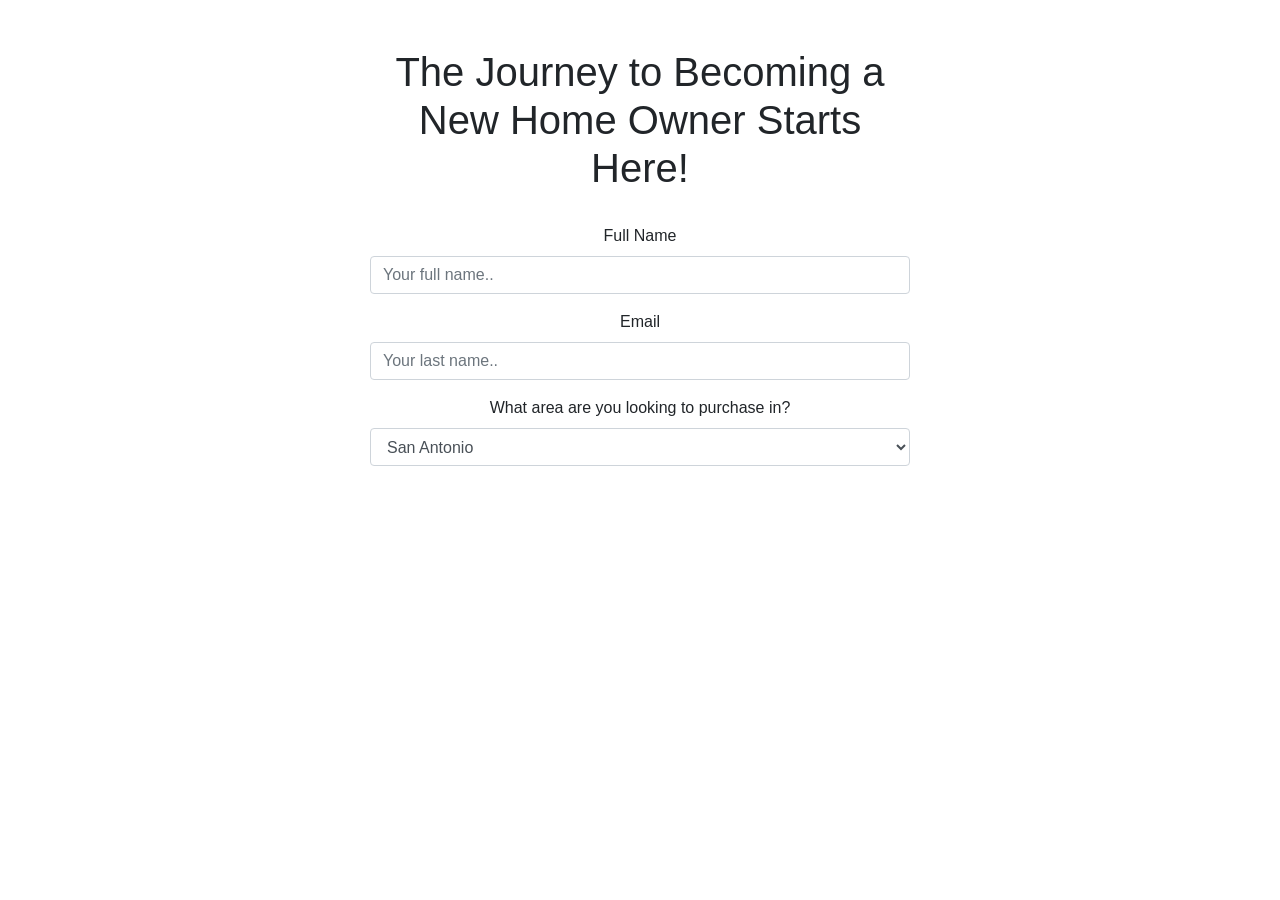
==== index.html @ 1542c1d3 "renamed file to index. html" ====
<!DOCTYPE html>
<html>
<head>
    <meta charset="UTF-8">
    <meta name="viewport" content="width=device-width, initial-scale=1">
    <title></title>
    <link rel="stylesheet" href="https://maxcdn.bootstrapcdn.com/bootstrap/4.0.0/css/bootstrap.min.css" integrity="sha384-Gn5384xqQ1aoWXA+058RXPxPg6fy4IWvTNh0E263XmFcJlSAwiGgFAW/dAiS6JXm" crossorigin="anonymous" />
    <link rel="stylesheet" href="css/alex-lead-form.css" />
    <!--<link rel="stylesheet" href="https://cdnjs.cloudflare.com/ajax/libs/uikit/3.0.0-rc.26/css/uikit.min.css" />-->
</head>
<body>
<section id="cover">
    <div id="cover-caption">
        <div class="container">
            <div class="row">
                <div class="col-sm-6 offset-sm-3 text-center">
                    <br>
                    <br>
                    <h1 class="text-center">The Journey to Becoming a New Home Owner Starts Here!</h1>
                    <br>
                    <div class="info-form">
                         <form action="" class=" justify-content-center">
                            <div class="form-group ">
                                <label classs="sr-only" for="full-name">Full Name</label>
                                <input class="form-control" type="text" id="full-name" name="full-name" placeholder="Your full name..">
                            </div>

                            <div class="form-group ">
                                <label for="email">Email</label>
                                <input class="form-control" type="text" id="email" name="email" placeholder="Your last name..">
                            </div>
                            <div class="form-group ">
                                <label for="city">What area are you looking to purchase in?</label>
                                <select class="form-control" id="city" name="city">
                                    <option value="san-antonio">San Antonio</option>
                                    <option value="converse">Converse</option>
                                    <option value="shertz">Shertz</option>
                                    <option value="cibolo">Cibolo</option>
                                    <option value="new-braunfels">New Braunfels</option>
                                </select>
                            </div>
                        </form>
                    </div>
                </div>
            </div> <!--row div-->
        </div> <!--container div-->
    </div>
</section>
<script>

</script>

<!--<script src="https://cdnjs.cloudflare.com/ajax/libs/uikit/3.0.0-rc.26/js/uikit.min.js"></script>-->
<!--<script src="https://cdnjs.cloudflare.com/ajax/libs/uikit/3.0.0-rc.26/js/uikit-icons.min.js"></script>-->
</body>
</html>
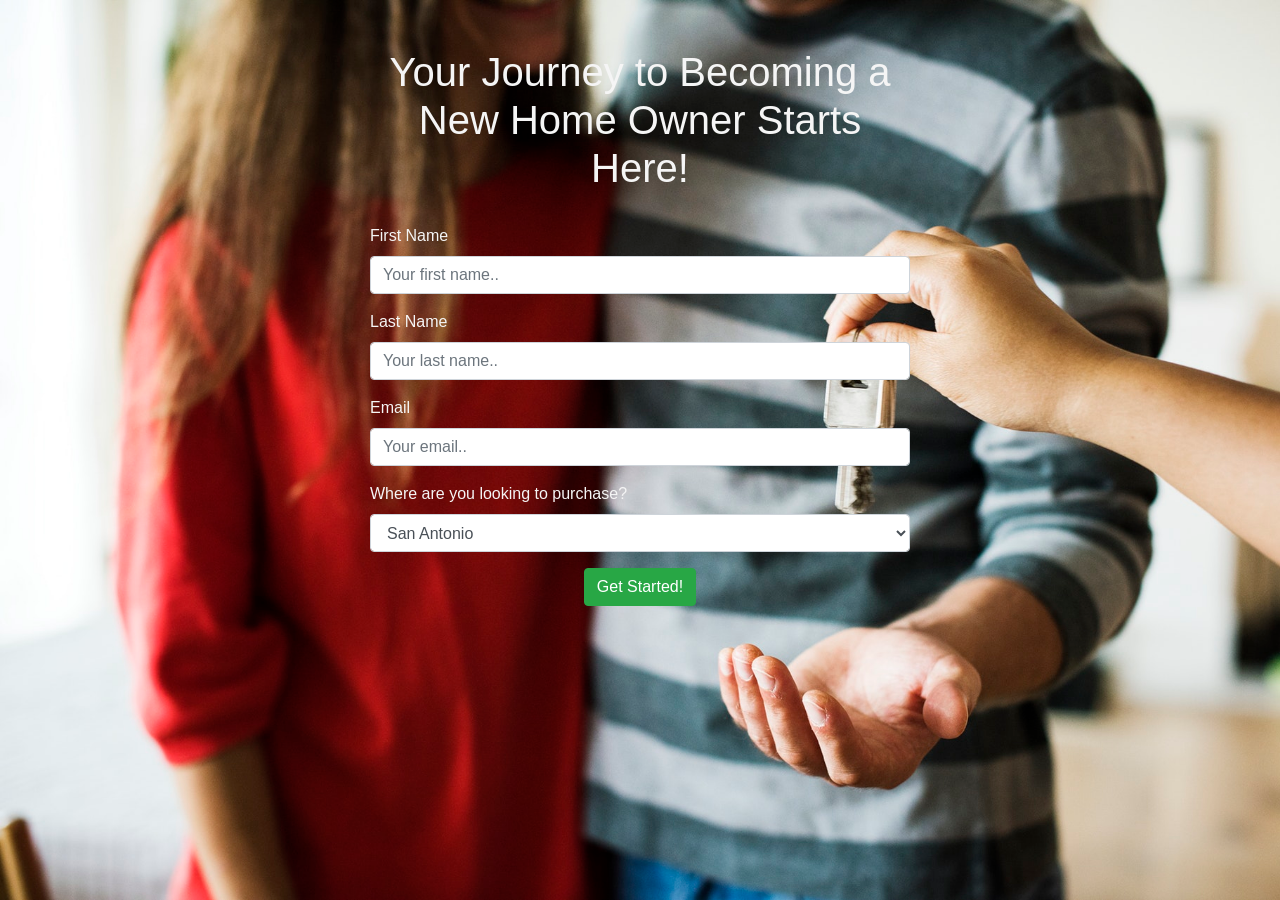
==== commit aa38b912: "added img folder and images, corrected some text on index page, added link to form action, added a b" ====
--- a/index.html
+++ b/index.html
@@ -9,29 +9,34 @@
     <!--<link rel="stylesheet" href="https://cdnjs.cloudflare.com/ajax/libs/uikit/3.0.0-rc.26/css/uikit.min.css" />-->
 </head>
 <body>
-<section id="cover">
     <div id="cover-caption">
         <div class="container">
             <div class="row">
                 <div class="col-sm-6 offset-sm-3 text-center">
                     <br>
                     <br>
-                    <h1 class="text-center">The Journey to Becoming a New Home Owner Starts Here!</h1>
+                    <h1 class="text-center">Your Journey to Becoming a New Home Owner Starts Here!</h1>
                     <br>
                     <div class="info-form">
-                         <form action="" class=" justify-content-center">
+                         <form class="gform justify-content-center" action="https://script.google.com/macros/s/AKfycbynioxNBz3sr_KVxSR90Wl84T0G5CR1_LV9JD7008bY7KyoYTc/exec" method="post">
                             <div class="form-group ">
-                                <label classs="sr-only" for="full-name">Full Name</label>
-                                <input class="form-control" type="text" id="full-name" name="full-name" placeholder="Your full name..">
+                                <label class="float-left" for="first-name">First Name</label>
+                                <input class="form-control" type="text" id="first-name" name="first-name" placeholder="Your first name..">
                             </div>
 
                             <div class="form-group ">
-                                <label for="email">Email</label>
-                                <input class="form-control" type="text" id="email" name="email" placeholder="Your last name..">
+                               <label class="float-left" for="last-name">Last Name</label>
+                               <input class="form-control" type="text" id="last-name" name="last-name" placeholder="Your last name..">
                             </div>
+
                             <div class="form-group ">
-                                <label for="city">What area are you looking to purchase in?</label>
-                                <select class="form-control" id="city" name="city">
+                               <label class="float-left" for="email">Email</label>
+                               <input class="form-control" type="text" id="email" name="email" placeholder="Your email..">
+                            </div>
+
+                            <div class="form-group ">
+                                <label class="float-left" for="area">Where are you looking to purchase?</label>
+                                <select class="form-control" id="area" name="area">
                                     <option value="san-antonio">San Antonio</option>
                                     <option value="converse">Converse</option>
                                     <option value="shertz">Shertz</option>
@@ -39,13 +44,31 @@
                                     <option value="new-braunfels">New Braunfels</option>
                                 </select>
                             </div>
+
+                            <!--<div class="form-group ">-->
+                                <!--<label class="float-left" for="yearly-income">Estimated Yearly Income</label>-->
+                                <!--<input class="form-control" type="number" id="yearly-income" name="yearly-income" placeholder="Estimated Yearly Income..">-->
+                            <!--</div>-->
+
+                            <!--<div class="form-group ">-->
+                                <!--<label class="float-left" for="gross-income">Estimated Gross Income</label>-->
+                                <!--<input class="form-control" type="number" id="gross-income" name="gross-income" placeholder="Estimated Gross Income..">-->
+                            <!--</div>-->
+
+                            <!--Add these inputs-->
+                               <!--Yearly Income-->
+                               <!--Gross Income-->
+                               <!--Minimum 2 years of stable work history? y/n-->
+                               <!--Credit Range? Do you know your credit?-->
+                            <div>
+                                <button class="btn btn-success" type="submit" value="send">Get Started!</button>
+                            </div>
                         </form>
-                    </div>
-                </div>
+                    </div> <!--info-form div-->
+                </div> <!--column div-->
             </div> <!--row div-->
         </div> <!--container div-->
-    </div>
-</section>
+    </div> <!--cover-caption div-->
 <script>
 
 </script>
--- a/css/alex-lead-form.css
+++ b/css/alex-lead-form.css
@@ -0,0 +1,26 @@
+/*html,*/
+/*body{*/
+    /*height: 100%;*/
+/*}*/
+
+body, html {
+    background-image: url("../img/pexels-photo-1288482-large.jpeg");
+    background-color: rgb(244,247,249);
+    background-repeat: repeat;
+    background-size: cover;
+    background-attachment: fixed;
+    color: whitesmoke;
+}
+
+#cover {
+    /*background: whitesmoke center center no-repeat;*/
+    /*background-size: cover;*/
+    height: 100%;
+    text-align: center;
+    display: flex;
+    align-items: center;
+}
+
+#cover-caption {
+    width: 100%;
+}
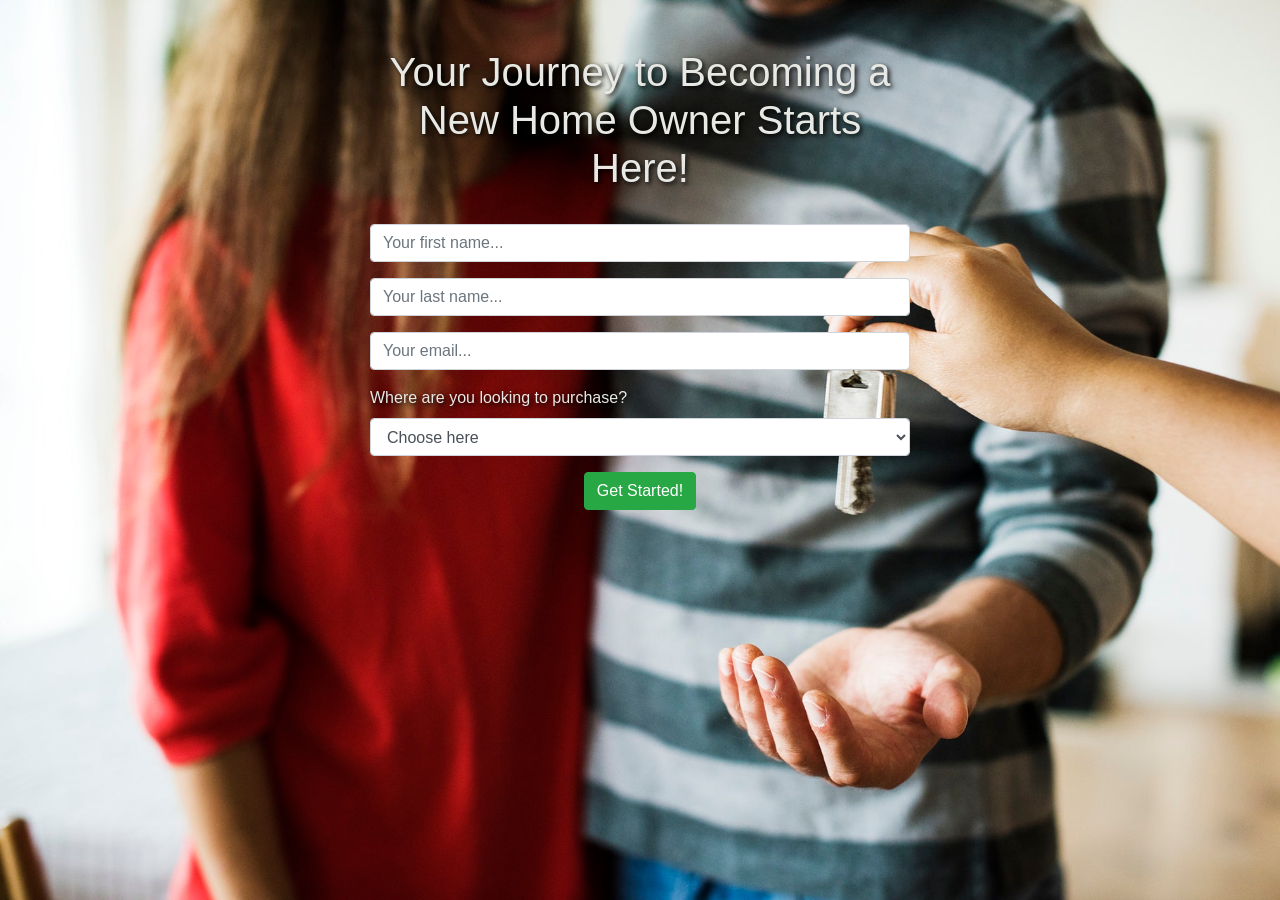
==== commit 2a878b26: "added background image and modified viewable text" ====
--- a/index.html
+++ b/index.html
@@ -20,23 +20,24 @@
                     <div class="info-form">
                          <form class="gform justify-content-center" action="https://script.google.com/macros/s/AKfycbynioxNBz3sr_KVxSR90Wl84T0G5CR1_LV9JD7008bY7KyoYTc/exec" method="post">
                             <div class="form-group ">
-                                <label class="float-left" for="first-name">First Name</label>
-                                <input class="form-control" type="text" id="first-name" name="first-name" placeholder="Your first name..">
+                                <label class="float-left" for="first-name"></label>
+                                <input class="form-control" type="text" id="first-name" name="first-name" placeholder="Your first name...">
                             </div>
 
                             <div class="form-group ">
-                               <label class="float-left" for="last-name">Last Name</label>
-                               <input class="form-control" type="text" id="last-name" name="last-name" placeholder="Your last name..">
+                               <label class="float-left" for="last-name"></label>
+                               <input class="form-control" type="text" id="last-name" name="last-name" placeholder="Your last name...">
                             </div>
 
                             <div class="form-group ">
-                               <label class="float-left" for="email">Email</label>
-                               <input class="form-control" type="text" id="email" name="email" placeholder="Your email..">
+                               <label class="float-left" for="email"></label>
+                               <input class="form-control" type="text" id="email" name="email" placeholder="Your email...">
                             </div>
 
                             <div class="form-group ">
                                 <label class="float-left" for="area">Where are you looking to purchase?</label>
                                 <select class="form-control" id="area" name="area">
+                                    <option value="" selected disabled hidden>Choose here</option>
                                     <option value="san-antonio">San Antonio</option>
                                     <option value="converse">Converse</option>
                                     <option value="shertz">Shertz</option>
--- a/css/alex-lead-form.css
+++ b/css/alex-lead-form.css
@@ -6,20 +6,20 @@
 body, html {
     background-image: url("../img/pexels-photo-1288482-large.jpeg");
     background-color: rgb(244,247,249);
-    background-repeat: repeat;
     background-size: cover;
     background-attachment: fixed;
-    color: whitesmoke;
+    color: rgb(232, 233, 229);
+    text-shadow: 2px 2px 5px black;
 }
 
-#cover {
-    /*background: whitesmoke center center no-repeat;*/
-    /*background-size: cover;*/
-    height: 100%;
-    text-align: center;
-    display: flex;
-    align-items: center;
-}
+/*#cover {*/
+    /*!*background: whitesmoke center center no-repeat;*!*/
+    /*!*background-size: cover;*!*/
+    /*height: 100%;*/
+    /*text-align: center;*/
+    /*display: flex;*/
+    /*align-items: center;*/
+/*}*/
 
 #cover-caption {
     width: 100%;
